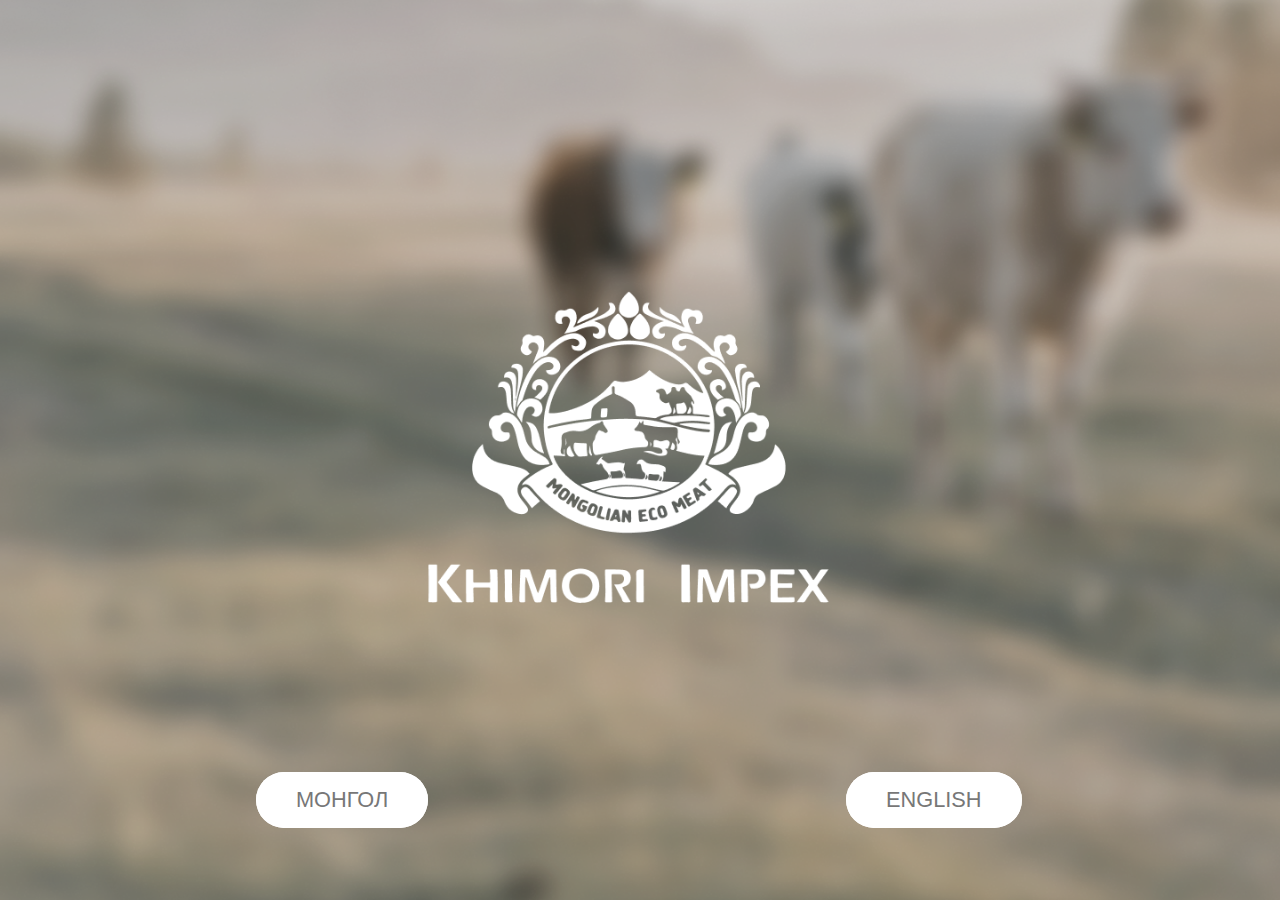
==== index.html @ 16ed12d0 "Add files via upload" ====
<!DOCTYPE html>
<html>
<head>
<meta name="viewport" content="width=device-width, initial-scale=1">
<style>
html {
  height: 100%;
  margin: 0;
  font-family: Arial, Helvetica, sans-serif;
}

.container img{
   width: 100%;
   height: auto;
   background-size: cover;
   background-repeat: no-repeat;
   background-position: center;
}

body {
    position: relative;
    height: 100%;
    margin: 0;
    font-family: Arial, Helvetica, sans-serif;
    background-image:    url(cover.png);
    background-size:     cover;                      /* <------ */
    background-repeat:   no-repeat;
    background-position: center center;              /* optional, center the image */
}


.text-box {
    font-size:1.7vw;
    text-align: center;
    margin-left: 33pw;
  position: absolute;
  bottom: 10vw;
  left: 20vw;
  -ms-transform: translateY(-50%);
  transform: translateY(-50%);
}
.text-box1 {
    font-size:1.7vw;
    margin-right: 50px;
  position: absolute;
  bottom: 10vw;
  right:30vw;
  -ms-transform: translateY(-50%);
  transform: translateY(-50%);
}


.btn:link,
.btn:visited {
    text-transform: uppercase;
    text-decoration: none;
    padding: 15px 40px;
    display: inline-block;
    border-radius: 100px;
    transition: all .2s;
    position: absolute;
}

.btn:hover {
    transform: translateY(-3px);
    box-shadow: 0 10px 20px rgba(0, 0, 0, 0.2);
}

.btn:active {
    transform: translateY(-1px);
    box-shadow: 0 5px 10px rgba(0, 0, 0, 0.2);
}

.btn-white {
    background-color: #fff;
    color: #777;
}

.btn::after {
    content: "";
    display: inline-block;
    height: 100%;
    width: 100%;
    border-radius: 100px;
    position: absolute;
    top: 0;
    left: 0;
    z-index: -1;
    transition: all .4s;
}

.btn-white::after {
    background-color: #fff;
}

.btn:hover::after {
    transform: scaleX(1.4) scaleY(1.6);
    opacity: 0;
}

.btn-animated {
    animation: moveInBottom 5s ease-out;
    animation-fill-mode: backwards;
}

@keyframes moveInBottom {
    0% {
        opacity: 0;
        transform: translateY(30px);
    }

    100% {
        opacity: 1;
        transform: translateY(0px);
    }
}


</style>
</head>
<body>
    <div class="text-box">
        <a href="index_mon.html" class="btn btn-white btn-        animate">Монгол</a>
    </div>
    
    <div class="text-box1">
        <a href="index_eng.html" class="btn btn-white btn-        animate">English</a>
    </div>
</body>
</html>
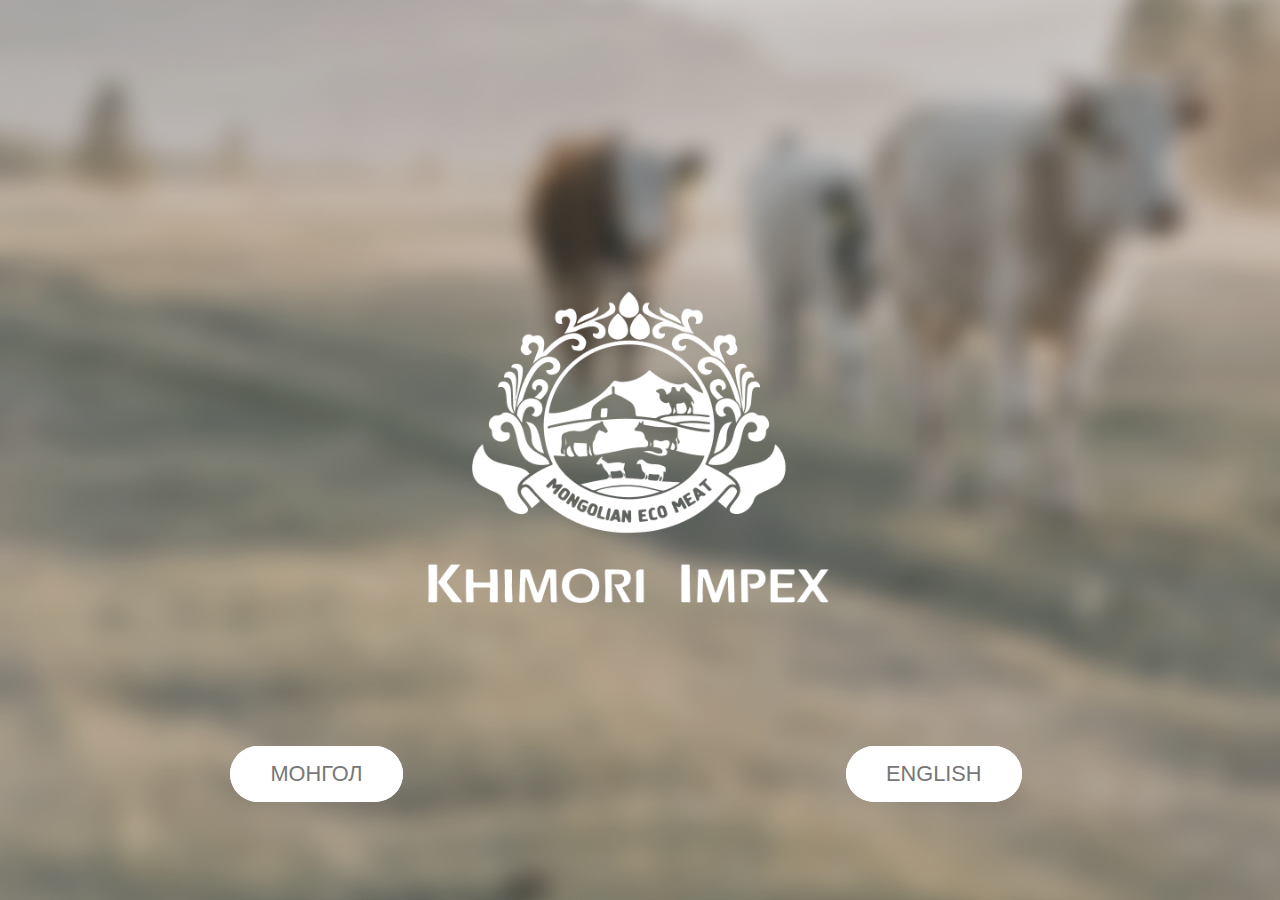
==== commit eaebb188: "Add files via upload" ====
--- a/index.html
+++ b/index.html
@@ -34,8 +34,8 @@
     text-align: center;
     margin-left: 33pw;
   position: absolute;
-  bottom: 10vw;
-  left: 20vw;
+  bottom: 12vw;
+  left: 18vw;
   -ms-transform: translateY(-50%);
   transform: translateY(-50%);
 }
@@ -43,7 +43,7 @@
     font-size:1.7vw;
     margin-right: 50px;
   position: absolute;
-  bottom: 10vw;
+  bottom: 12vw;
   right:30vw;
   -ms-transform: translateY(-50%);
   transform: translateY(-50%);
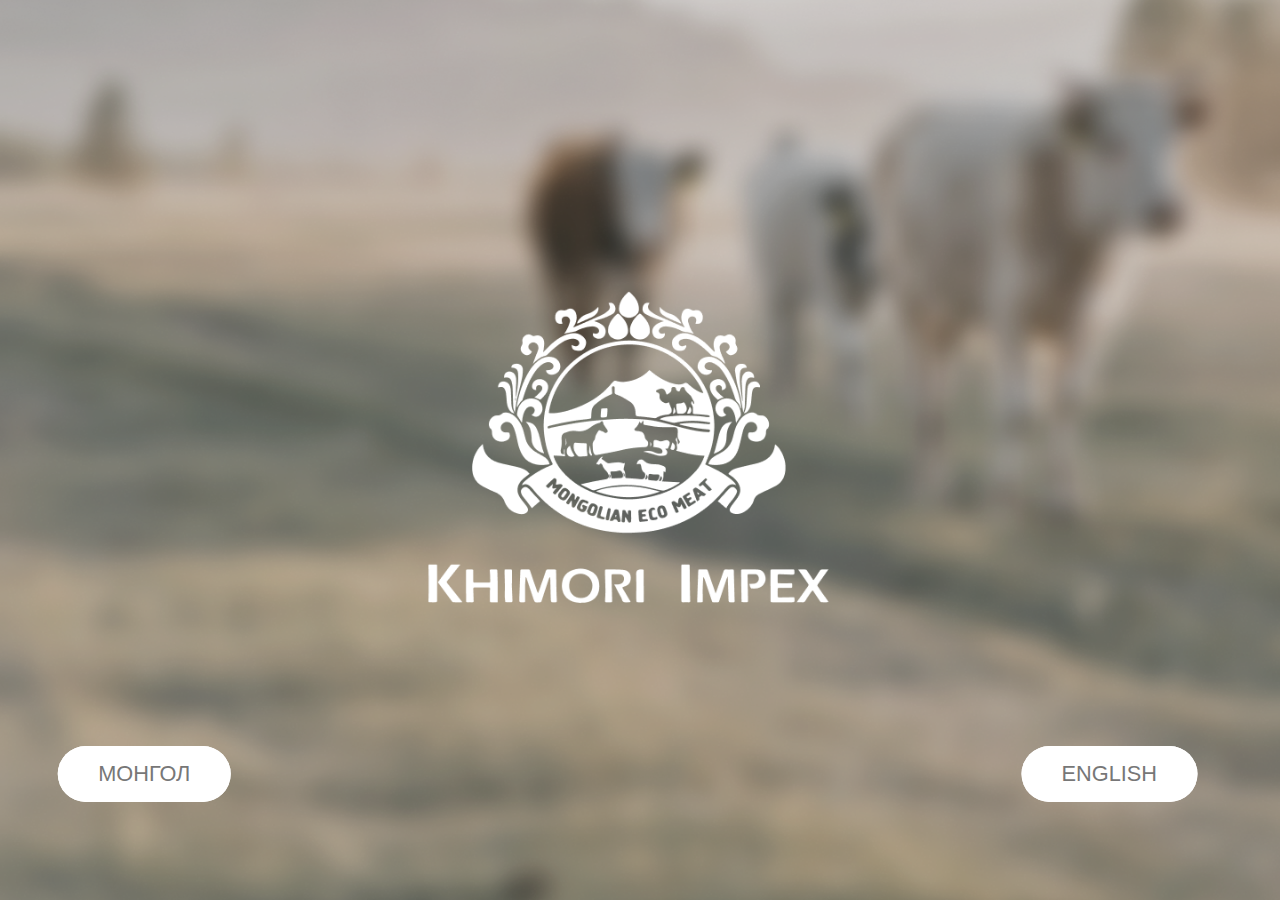
==== commit 0732ad0a: "Add files via upload" ====
--- a/index.html
+++ b/index.html
@@ -116,15 +116,54 @@
 }
 
 
+#slider {
+    position: absolute;
+    transform: translateX(-100%);
+    -webkit-transform: translateX(-100%);
+}
+
+.slide-in {
+    animation: slide-in 3.5s forwards;
+    -webkit-animation: slide-in 3.5s forwards;
+}
+    
+@keyframes slide-in {
+    100% { transform: translateX(0%); }
+}
+
+@-webkit-keyframes slide-in {
+    100% { -webkit-transform: translateX(0%); }
+}
+
+#slider1 {
+    position: absolute;
+    transform: translateX(100%);
+    -webkit-transform: translateX(100%);
+}
+
+.slide-in1 {
+    animation: slide-in1 3.5s forwards;
+    -webkit-animation: slide-in1 3.5s forwards;
+}
+    
+@keyframes slide-in1 {
+    100% { transform: translateX(0%); }
+}
+
+@-webkit-keyframes slide-in1 {
+    100% { -webkit-transform: translateX(-100%); }
+}
+
+
 </style>
 </head>
 <body>
     <div class="text-box">
-        <a href="index_mon.html" class="btn btn-white btn-        animate">Монгол</a>
+        <a id="slider" href="index_mon.html" class="slide-in btn btn-white btn-        animate">Монгол</a>
     </div>
     
     <div class="text-box1">
-        <a href="index_eng.html" class="btn btn-white btn-        animate">English</a>
+        <a id="slider1" href="index_eng.html" class="slide-in1 btn btn-white btn-        animate">English</a>
     </div>
 </body>
 </html>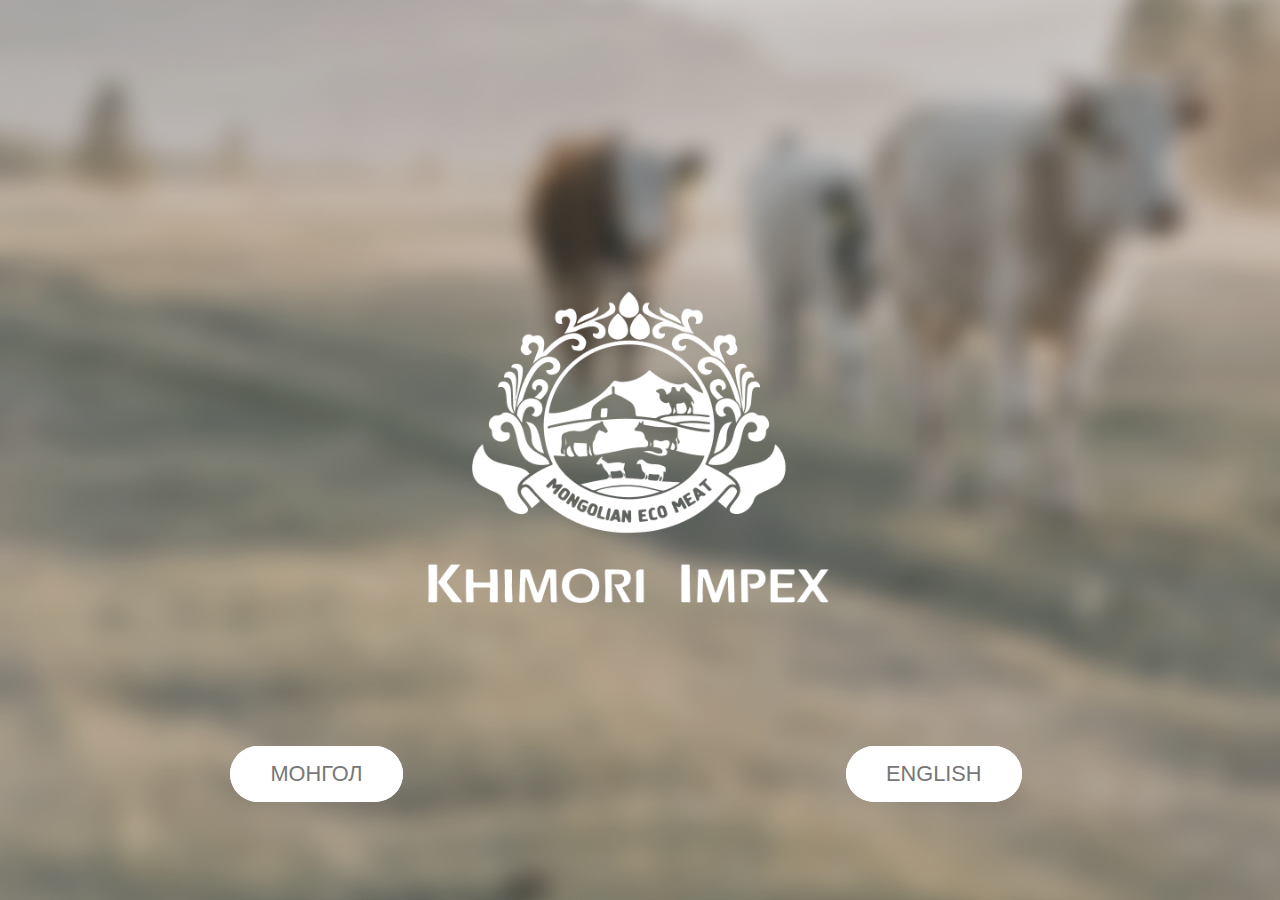
==== commit e3879db8: "Add files via upload" ====
--- a/index.html
+++ b/index.html
@@ -2,6 +2,7 @@
 <html>
 <head>
 <meta name="viewport" content="width=device-width, initial-scale=1">
+<meta charset="UTF-8">
 <style>
 html {
   height: 100%;
@@ -115,55 +116,36 @@
     }
 }
 
+.containr{
+      z-index: 10;
+      width: 100%;
+      position: relative;
+      display: flex;
+      justify-content: flex-start;
+      flex-wrap:nowrap;
+      margin: auto;      
+      -ms-overflow-style: none;
+      animation: 2.5s ease-in-out 0s 1 slideInFromLeft;
+    }
 
-#slider {
-    position: absolute;
-    transform: translateX(-100%);
-    -webkit-transform: translateX(-100%);
-}
-
-.slide-in {
-    animation: slide-in 3.5s forwards;
-    -webkit-animation: slide-in 3.5s forwards;
-}
-    
-@keyframes slide-in {
-    100% { transform: translateX(0%); }
-}
-
-@-webkit-keyframes slide-in {
-    100% { -webkit-transform: translateX(0%); }
-}
-
-#slider1 {
-    position: absolute;
-    transform: translateX(100%);
-    -webkit-transform: translateX(100%);
-}
-
-.slide-in1 {
-    animation: slide-in1 3.5s forwards;
-    -webkit-animation: slide-in1 3.5s forwards;
-}
-    
-@keyframes slide-in1 {
-    100% { transform: translateX(0%); }
-}
-
-@-webkit-keyframes slide-in1 {
-    100% { -webkit-transform: translateX(-100%); }
-}
-
+    @keyframes slideInFromLeft {
+      0% {
+        transform: translateX(-200%);
+      }
+      100% {
+        transform: translateX(0);
+      }
+    }
 
 </style>
 </head>
-<body>
+<body class="containr">
     <div class="text-box">
-        <a id="slider" href="index_mon.html" class="slide-in btn btn-white btn-        animate">Монгол</a>
+        <a id="slider" href="index_mon.html" class="slide-in btn btn-white btn-animated">Монгол</a>
     </div>
     
     <div class="text-box1">
-        <a id="slider1" href="index_eng.html" class="slide-in1 btn btn-white btn-        animate">English</a>
+        <a id="slider1" href="index_eng.html" class="slide-in1 btn btn-white btn-animated">English</a>
     </div>
 </body>
 </html>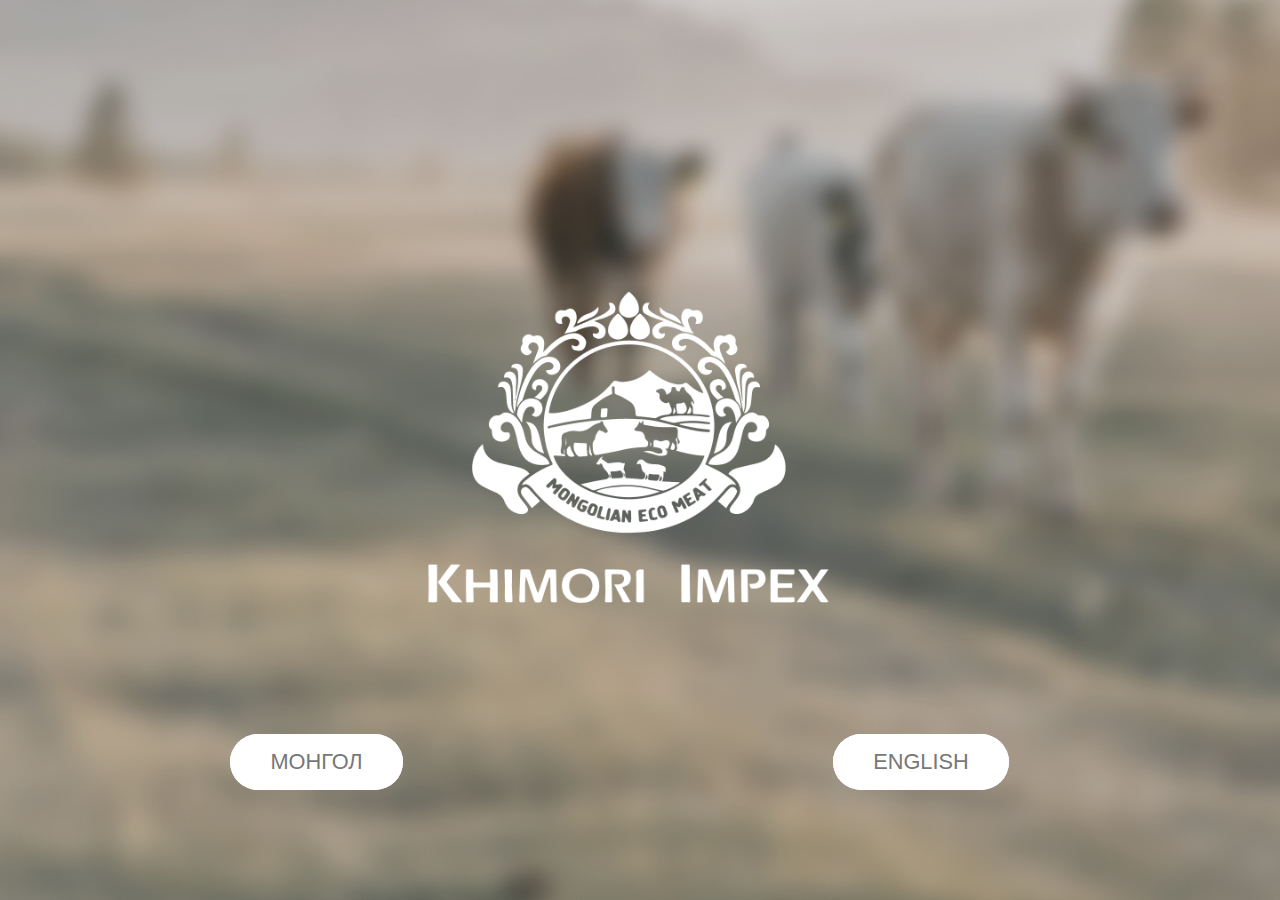
==== commit 336e5f02: "Add files via upload" ====
--- a/index.html
+++ b/index.html
@@ -35,7 +35,7 @@
     text-align: center;
     margin-left: 33pw;
   position: absolute;
-  bottom: 12vw;
+  bottom: 13vw;
   left: 18vw;
   -ms-transform: translateY(-50%);
   transform: translateY(-50%);
@@ -44,8 +44,8 @@
     font-size:1.7vw;
     margin-right: 50px;
   position: absolute;
-  bottom: 12vw;
-  right:30vw;
+  bottom: 13vw;
+  right: 31vw;
   -ms-transform: translateY(-50%);
   transform: translateY(-50%);
 }
